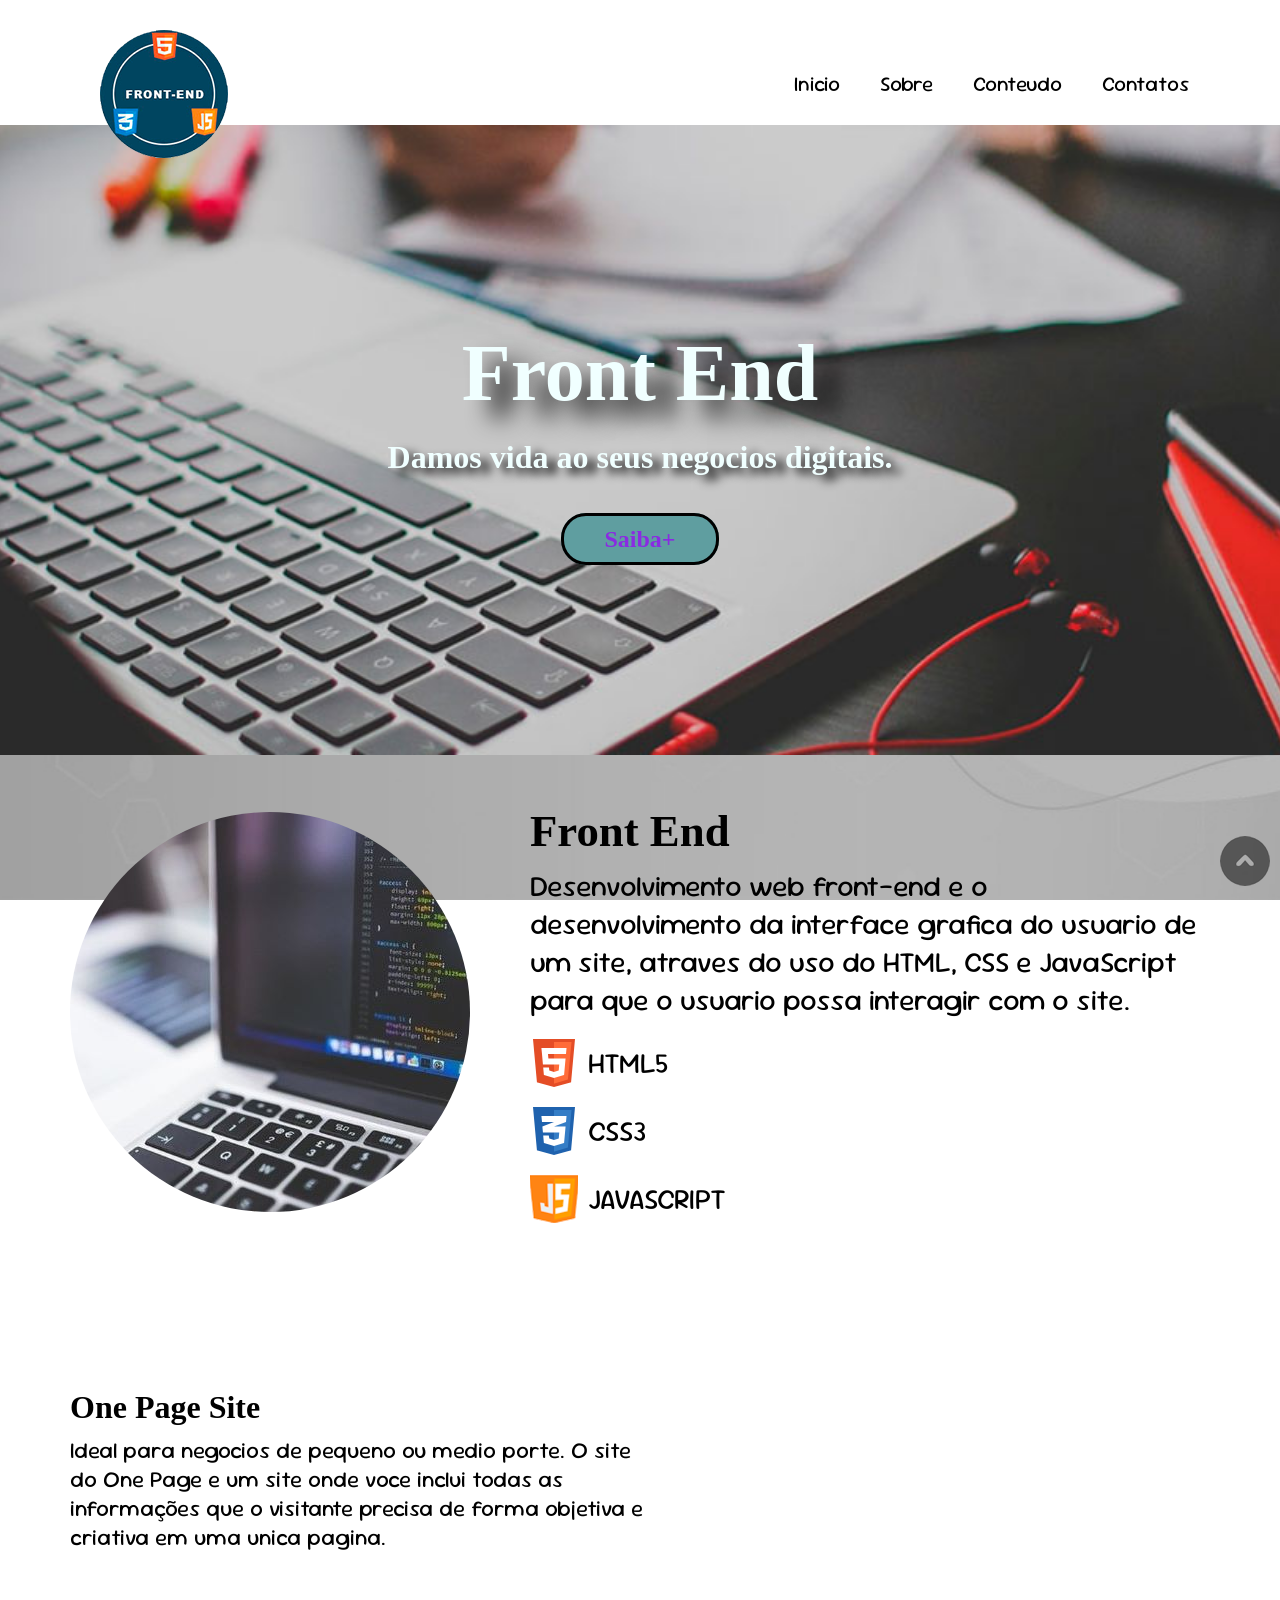
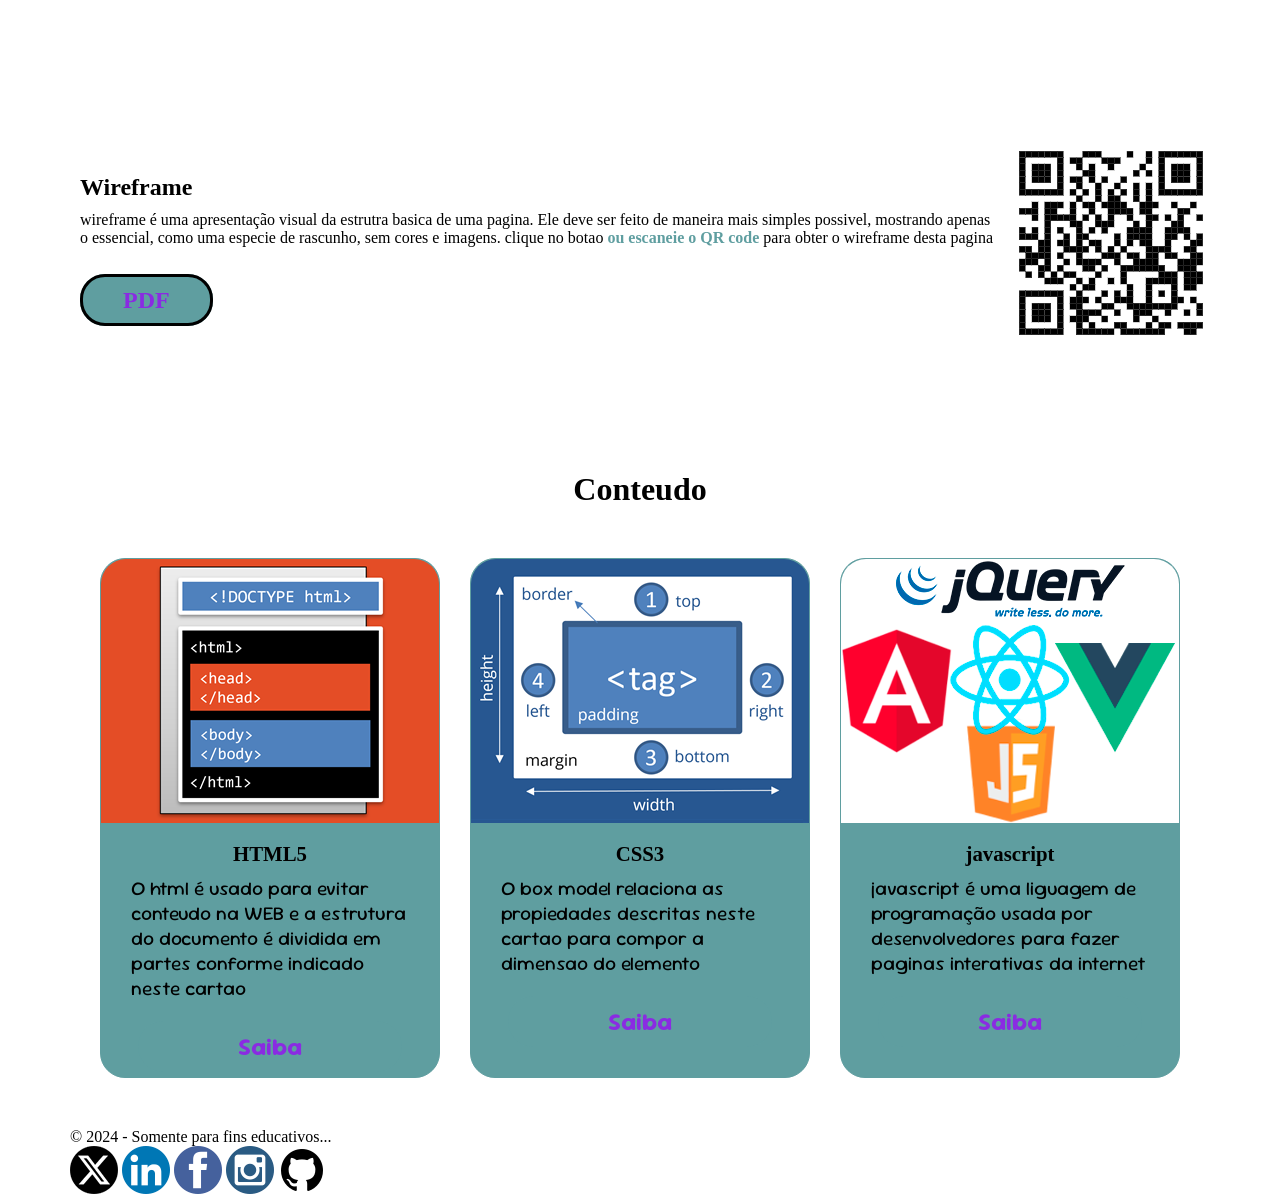
==== yvis-sirlene/yvis-sites/front end/index.html @ 54be3ee8 "site" ====
<!DOCTYPE html>
<html lang="pt-br">

<head>
    <meta charset="UTF-8">
    <meta name="viewport" content="width=device-width, initial-scale=1.0">
    <meta name="description" content="Aprenda HTML5 e CSS3 e SEO de forma simples, pratica e objetiva.">
    <!--Maximo 55 caracteres-->
    <meta name="keywords" content="html, html5, css, css3, seo, one, page...">

    <title>Frond End - One Page Site</title>
    <link rel="shortcut icon" href="img/favicon.png" type="image/x-icon">
    <link rel="stylesheet" href="style.css">
</head>

<body>
    <!--Cabeçalho-->
    <header id="inicio">
        <div class="container flex">
            <div class="logo">
                <img src="img/logo_front.png" alt="Logo Front End">
            </div>
            <nav class="menu">
                <input type="checkbox" name="check" id="check">
                <label for="check">&#x2630;</label>

                <ul>
                    <li><a href="#inicio">Inicio</a></li>
                    <li><a href="#sobre">Sobre</a></li>
                    <li><a href="#conteudo">Conteudo</a></li>
                    <li><a href="#contato">Contatos</a></li>
                </ul>
            </nav>
        </div>

    </header>

    <!--Destaque-->
    <main id="">
        <div class="container">
            <h1>Front End</h1>
            <h2>Damos vida ao seus negocios digitais.</h2>
            <a href="#" target="_blank" class="botao">Saiba+</a>
        </div>
    </main>

    <!--Sobre-->
    <section id="sobre">
        <div class="container flex2">
            <div class="destaque_sobre">
                <img src="img/html5css3.jpg" alt="HTML E CSS3">
            </div>
            <div class="texto_sobre">
                <h2>Front End</h2>
                <p>Desenvolvimento web front-end e o desenvolvimento da interface grafica do usuario de um site, atraves
                    do uso do HTML, CSS e JavaScript para que o usuario possa interagir com o site.
                </p>
                <div class="topico_sobre flex2">
                    <img src="img/html5.png" alt="HTML5">
                    <p>HTML5</p>
                </div>

                <div class="topico_sobre flex2">
                    <img src="img/css3.png" alt="CSS3">
                    <p>CSS3</p>
                </div>

                <div class="topico_sobre flex2">
                    <img src="img/js.png" alt="JavaScript">
                    <p>JAVASCRIPT</p>
                </div>


            </div>
        </div>
    </section>

    <!--One Page-->
    <section id="onepage">
        <div class="container flex3">
            <div class="texto_site">
            <h2>One Page Site</h2>
            <p>
                Ideal para negocios de pequeno ou medio porte. O site do One Page e um site onde voce inclui todas as
                informações que o visitante precisa de forma objetiva e criativa em uma unica pagina.
            </p>
        </div>
        <div class="video">
            <iframe width="560" height="315" src="https://www.youtube.com/embed/Em0R3csNMVE?si=U29N46LcOZ0AoKBj"
                title="YouTube video player" frameborder="0"
                allow="accelerometer; autoplay; clipboard-write; encrypted-media; gyroscope; picture-in-picture; web-share"
                referrerpolicy="strict-origin-when-cross-origin" allowfullscreen>
            </iframe>
        </div>
        </div>
    </section>

    <!--Wire Frame - PDF-->
    <section id="wireframe">
        <div class="container flex2">
            <div class="textowire">
            <h2>Wireframe</h2>
            <p>wireframe é uma apresentação visual da estrutra basica de uma pagina. Ele deve ser feito de maneira mais simples possivel, mostrando apenas o essencial, como uma especie de rascunho, sem cores e imagens. clique no botao <span> ou escaneie o QR code</span> para obter o wireframe desta pagina</p>
            <a href="wireframe.pdf" target="_blank" class="botao">PDF</a>
        </div>

        <div class="qrcode">
            <img src="img/yvis.png" alt="Qr code do wireframe do site." target="_blank">
        </div>
    </section>

    <!--Conteudo - Cards-->
    <section id="conteudo">
        <div class="container">
            <h2>Conteudo</h2>

<div class="Cards flex4">
    <div class="card"> <img src="img/estruturahtml.png" alt="estrutura html">
    <h3>HTML5</h3>
    <P>O html é usado para evitar conteudo na WEB e a estrutura do documento é dividida em partes conforme indicado neste cartao</P>
    <a href="#" target="_blank" class="botao">Saiba</a>
    </div>
    <div class="card"> <img src="img/boxmodel.png" alt="box model">
        <h3>CSS3</h3>
        <P>O box model relaciona as propiedades descritas neste cartao para compor a dimensao do elemento</P>
        <a href="#" target="_blank" class="botao">Saiba</a>
    </div>
<div class="card">
    <img src="img/javascript.png" alt="javascript">
    <h3>javascript</h3>
    <p> javascript é uma liguagem de programação usada por desenvolvedores para fazer paginas interativas da internet</p>
    <a href="#" target="_blank" class="botao">Saiba</a>
</div>
</div>

        </div>
    </section>

    <!--Roda Pe-->
    <footer>
        <div class="container">
            <div class="copyright">
                <p>&#169; 2024 - Somente para fins educativos...</p>
            </div>
            <div class="social">
                <a href="https://x.com/?lang=pt-br" target="_blank"><img src="img/x_twitter.png" alt="Xtwitter"></a>
                <a href="https://br.linkedin.com/?trk=guest_homepage-basic_nav-header-logo" target="_blank"><img
                        src="img/linkedin.png" alt="linkedin"></a>
                <a href="https://www.facebook.com/?locale=pt_BR" target="_blank"><img src="img/facebook.png"
                        alt="facebook"></a>
                <a href="https://www.instagram.com/patrickheiisen/" target="_blank"><img src="img/instagram.png"
                        alt="instagram"></a>
                <a href="https://github.com/PatrickHeiisen" target="_blank"><img src="img/github.png" alt=""></a>
            </div>
        </div>
    </footer>
    <a href="#inicio" id="topo">
        <img src="img/topo.png" alt="Ir para o inicio do Site">
    </a>

</body>

</html>
---- yvis-sirlene/yvis-sites/front end/style.css ----
@charset "UTF-8";

/*Fontes Externas*/

@import url('https://fonts.googleapis.com/css2?family=Pacifico&display=swap');
@import url('https://fonts.googleapis.com/css2?family=Sour+Gummy:ital,wght@0,100..900;1,100..900&display=swap');

/*Variaveis*/

:root {
    --cor1: #5F9EA0;
    /*botao*/
    --cor2: #000000;
    /*fontes*/
    --cor3: #8A2BE2;
    --cor4: #F0FFFF;
    --cor5: #EEE8AA;
    --cor6: #9ACD32;
    --cor7: red;
    /*menu, rodape, cartao*/

    --titulo: 'Pacifico display', 'sans-serif';
    --texto: 'Sour Gummy', 'sans-serif';
}

/*Reset CSS*/
* {
    margin: 0;
    padding: 0;
    border: 0;
    box-sizing: border-box;
}

/*Layout*/
.container {
    margin: 0 auto;
}

#topo {
    position: fixed;
    right: 10px;
    bottom: 10px;
}

.botao {
    text-decoration: none;
    color: var(--cor3);
    font-size: 1.5em;
    font-weight: 700;
    background: var(--cor1);
    border: 3px solid var(--cor2);
    border-radius: 25px;
    padding: 10px 40px;
}

.flex {
    display: flex;
    justify-content: space-between;
}
.flex2{
    display: flex;
    align-items: center;
}
.flex3{
    display: flex;
    flex-direction: column;
}
.flex4{
    display: flex;
    flex-wrap: wrap;
    justify-content: space-evenly;
}

.card{
    margin-top: 25px;
    width: 340px;
    height: 520px;
    background: var(--cor1);
    border: 1px solid var(--cor1);
    border-radius: 25px;
    text-align: center; 
}
.card img{
    border-radius: 25px 25px 0px 0px;
}
.card h3{
    margin-top: 15px;
    font-family: var(--cor2);
    font-size: 1.3em;
}
.card p{
    text-align: left;
    padding: 10px 30px 30px 30px;
    font-family: var(--texto);
    font-size: 1.2em;
}
.card a{
    padding: 10px 100px;
    font-family: var(--texto);
    border: 0;
}

/*CELULAR PORTRAIT - CELULAR EM PE*/
/*cabeçalho*/
header {
    height: 60px;
}

#check {
    display: none;
    /*esconde alguma coisa*/
}

label {
    font-size: 3em;
    position: fixed;
    top: 5px;
    right: 15px;
}

nav ul {
    list-style: none;
    background: var(--cor5);
    height: 100vh;
    position: fixed;
    top: 60px;
    right: -100%;
    width: 100%;
    transition: all 0.5s;
}

nav ul li {
    padding: 20px;
    border-bottom: var(--cor5) 1px solid;
}

nav ul li a {
    text-decoration: none;
    color: var(--cor1);
    font-family: var(--texto);
    font-size: 1.3em;
}

#check:checked~ul {
    right: 0;
}

/*DESTAQUE*/
main {
    height: 75vh;
    background: url(img/banner_front.jpg) no-repeat;
    background-position: center;
    background-size: cover;
    color: var(--cor4);
    display: flex;
    flex-direction: column;
    justify-content: center;
    text-align: center;
    font-family: var(--titulo);
}

main h1 {
    font-size: 3em;

}

main h2 {
    font-size: 1.5em;
    margin: 20px 0px 50px 0px;
}

/*SOBRE*/
#sobre {
    background: url(img/background5.jpg) no-repeat;
    background-size: cover;
    background-position: center;
    padding: 50px 0px;
}

.destaque_sobre {
    display: none;
}

.texto_sobre {
    color: var(--cor2);
    padding: 0px 10px;
    font-family: var(--texto);
}

.texto_sobre h2 {
    margin-bottom: 10px;
    font-family: var(--titulo);
    font-size: 2em;
}

.texto_sobre p {
    font-size: 1.4em;
}

.topico_sobre{
    margin-top: 20px;
}

.topico_sobre img{
    margin-right: 10px;
}

/*ONE PAGE*/
#onepage{
    padding: 50px 10px;
}
#onepage h2{
    font-family: var(--titulo);
    margin-bottom: 10px;
    font-size: 2em;
}
#onepage p{
    font-family: var(--texto);
    margin-bottom: 25px;
    font-size: 1.4em;
}
.video iframe{
    width: 340px;
    height: 190px;
}

/*secão wiframe*/
#wireframe{
    padding: 50px 60px;
    background: url(img/yvistrindade.png);
    background-size: cover;
    background-position: center;
}
.qrcode{
display: none;
}
.textowire span{
display: none;
}
.textowire{
padding: 0px 10px;
color: var(--cor2); 
}
.textowire h2{
    margin-bottom: 10px;
    font-family: Cambria, Cochin, Georgia, Times, 'Times New Roman', serif;
}
.textowire p{
    margin-bottom: 40px;
    font-family: Cambria, Cochin, Georgia, Times, 'Times New Roman', serif;
}

/*Cartões*/
#conteudo{
    padding: 50px 0px;
}
#conteudo h2{
    padding: 25px;
    text-align: center;
    font-size: 2em;
    font-family: var(--cor1);
}
/*CELULAR LANDESCAP - CELULAR DEITADO*/
@media (min-width:576px) {
    .container {
        max-width: 540px;
    }

    label {
        right: 70px;
    }

    /*DESTAQUE*/
    main h1,
    main h2 {
        text-shadow: var(--cor2) 0.3em 0.2em 0.3em;
    }

    /*ONE PAGE*/
    .video iframe{
        width: 560px;
        height: 315px;
    }
}

/*TABLET PORTRAIT*/
@media (min-width:768px) {
    .container {
        max-width: 720px;
    }

    label {
        right: 35px;
    }

    /*DESTAQUE*/
    main {
        height: 45vh;
    }

    main h1 {
        font-size: 5em;
    }

    main h2 {
        font-size: 2em;
    }

    /*SOBRE*/
    .texto_sobre h2{
        font-size: 2.8em;
    }
    .texto_sobre p{
        font-size: 1.8em;
    }
}

/*TABLET LANDESCAPE*/
@media (min-width:992px) {
    .container {
        max-width: 960px;
    }

    /*DESTAQUE*/
    main {
        height: 70vh;
    }
}

/*PC*/
@media (min-width:1200px) {
    .container {
        max-width: 1140px;
    }

    /**cabeçalho*/
    header {
        height: 125px;
    }

    .logo img {
        margin-top: 30px;
        margin-left: 30px;
    }

    label {
        display: none;
    }

    nav ul {
        position: static;
        height: auto;
        background: transparent;
        margin-top: 50px;
    }

    nav ul li {
        float: left;
        border: 0;
    }

    nav ul li a {
        color: var(--cor2);
    }

    nav ul li a:hover {
        color: var(--cor3);
    }

    /*SOBRE*/
    .destaque_sobre{
        display: inline;
    }
    .destaque_sobre img{
        border-radius: 50%;
        margin-right: 50px;
    }
    #sobre{
        background-attachment: fixed; /*Efeito parallax, imagem fixa de fundo*/
    }

    /*ONE PAGE*/
    .flex3{
        flex-direction: row;
        align-items: center;
    }

/*Seção wireframe*/
#wireframe{
    background-attachment: fixed;
}

#wireframe span{
    display: inline;
    color: var(--cor1);
    font-weight: 700;
}

.qrcode{
    display: inline;
    width: 250px;
    height: 250x;
}

}
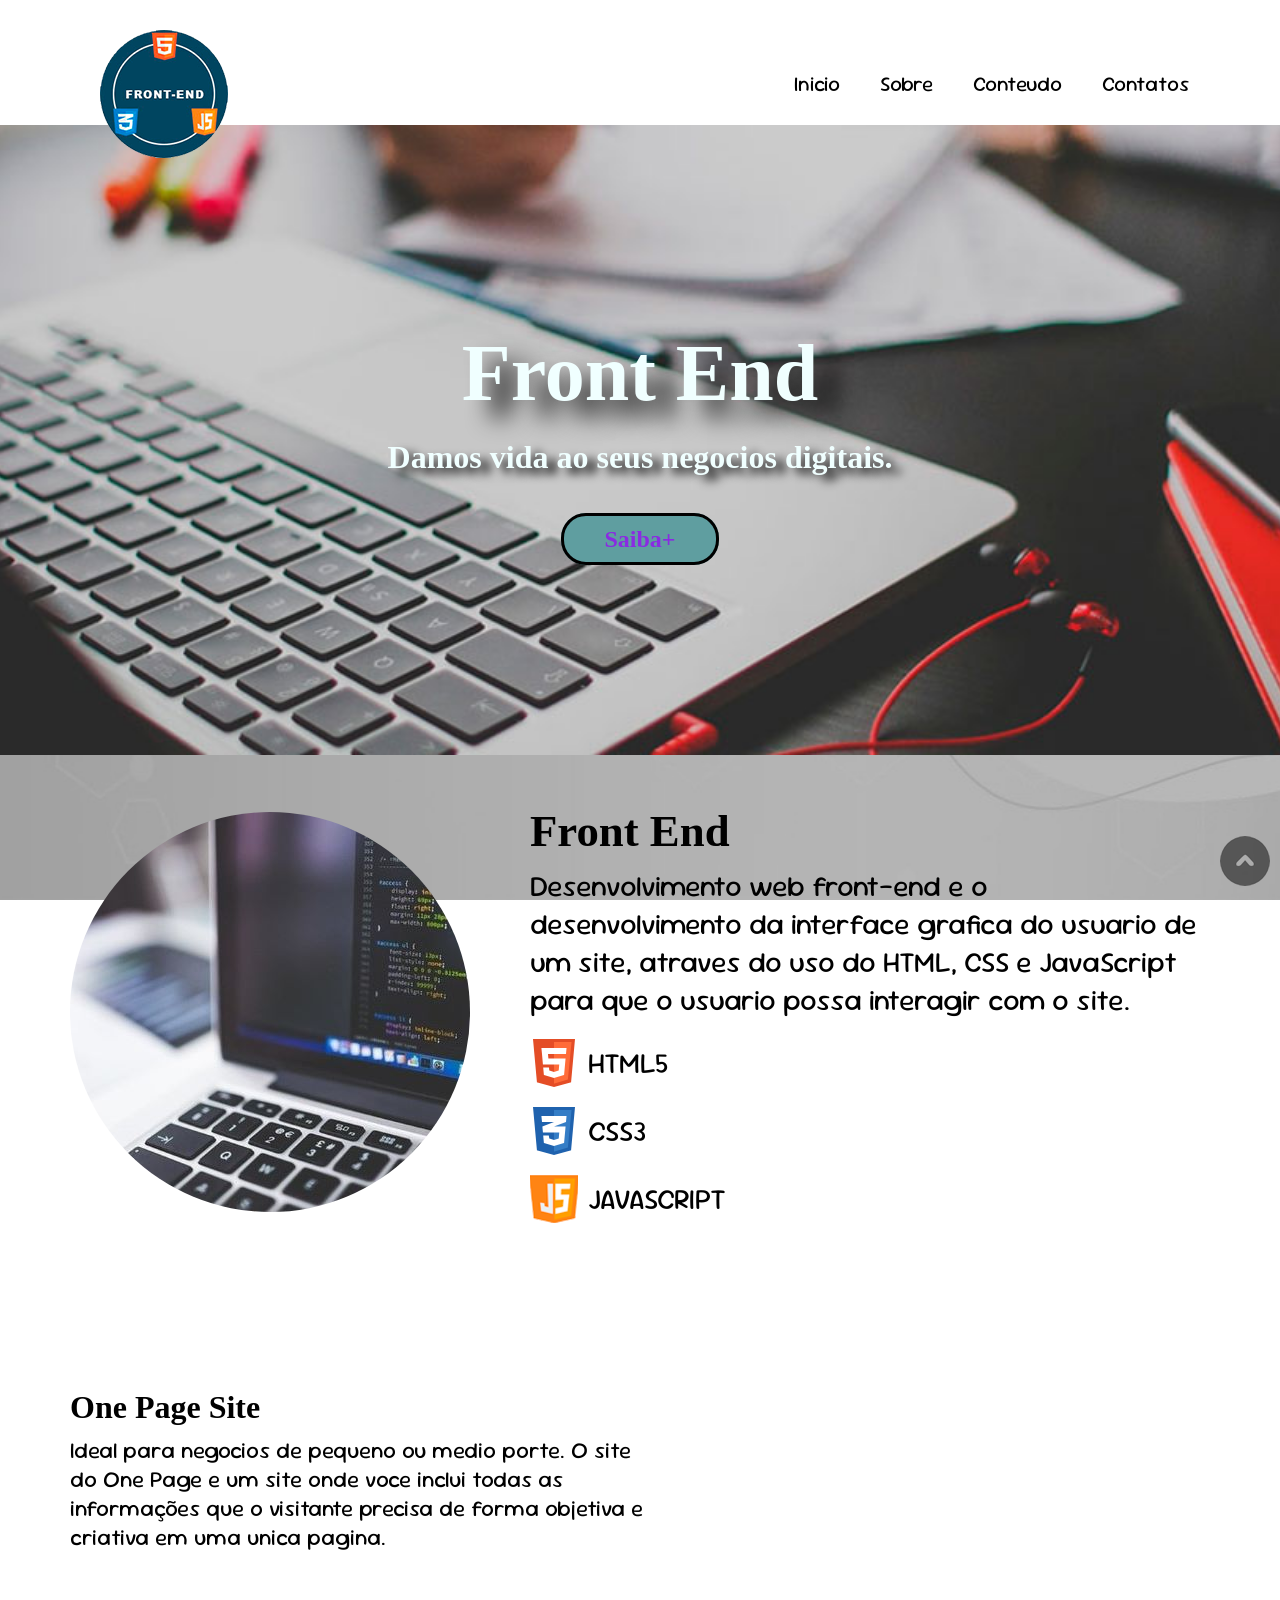
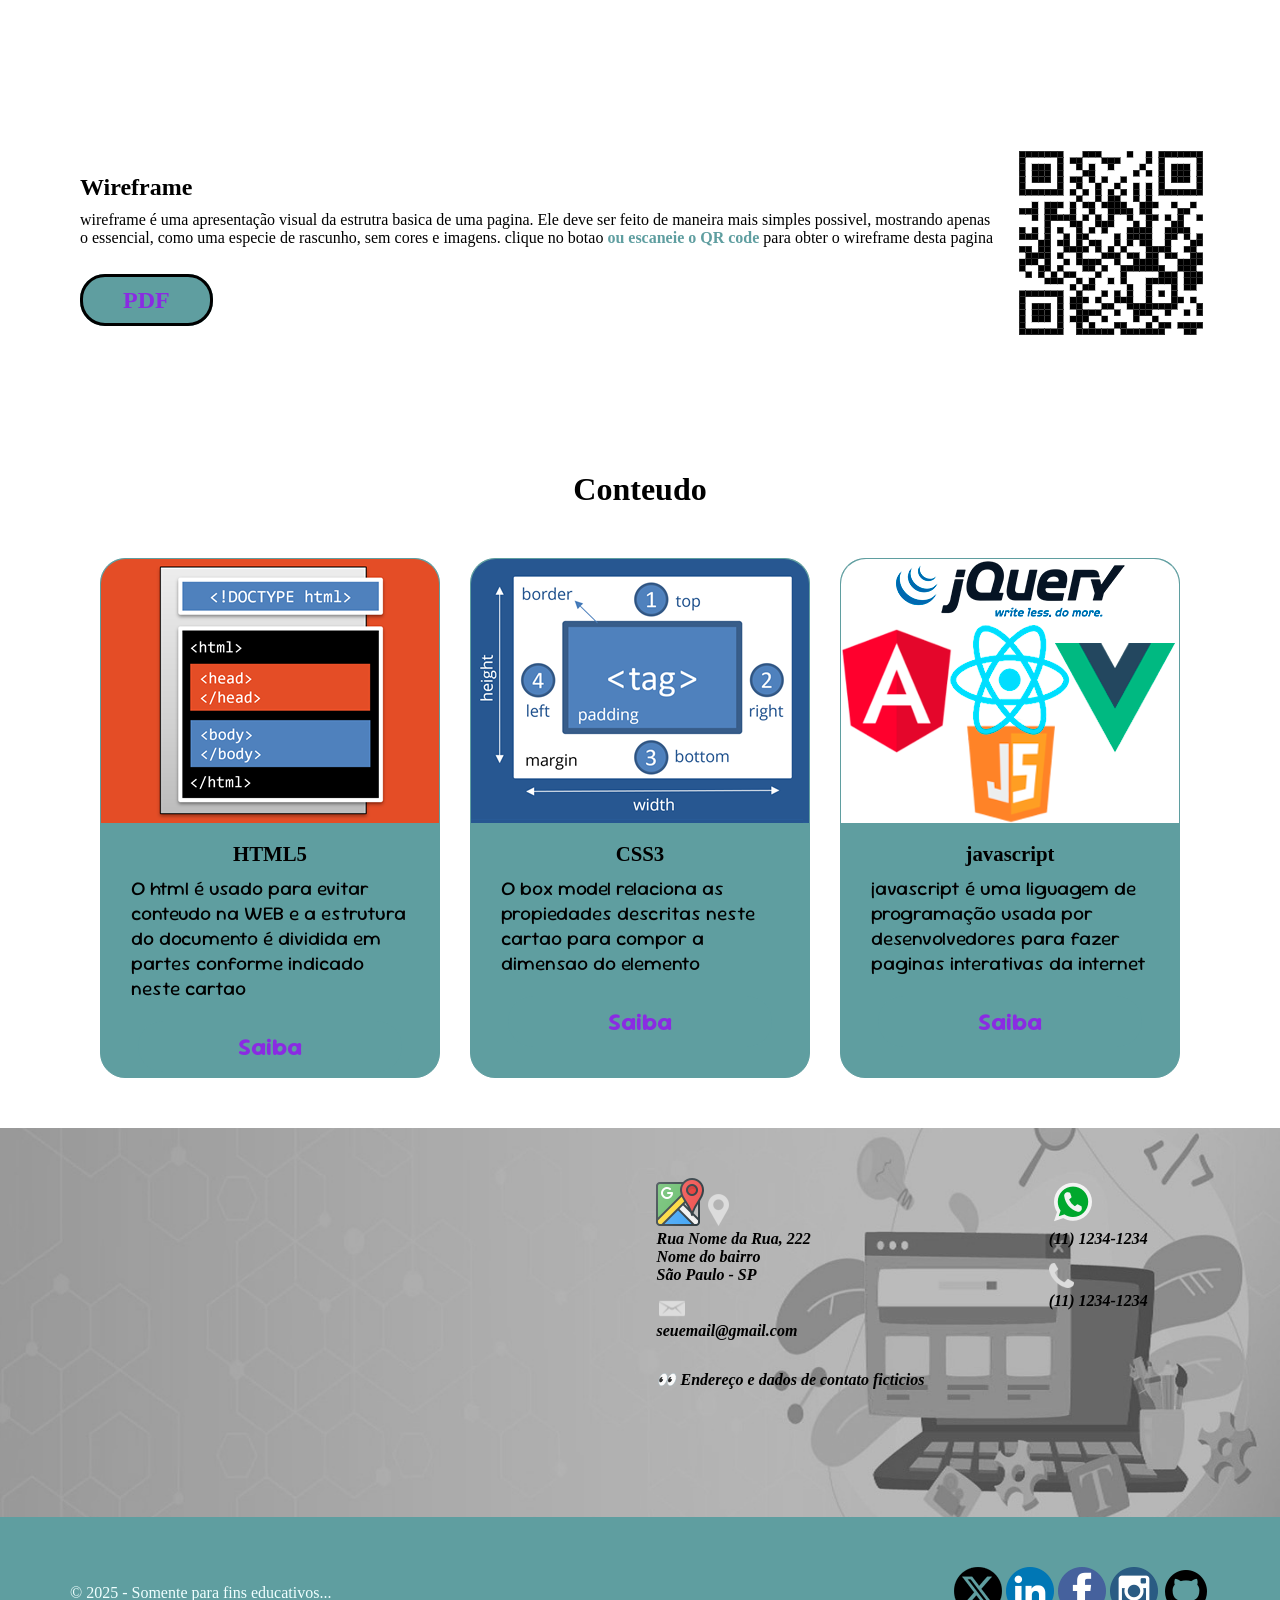
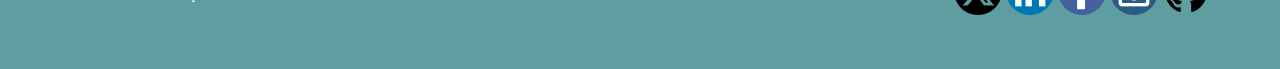
==== commit b7038e5e: "site" ====
--- a/yvis-sirlene/yvis-sites/front end/index.html
+++ b/yvis-sirlene/yvis-sites/front end/index.html
@@ -36,7 +36,7 @@
     </header>
 
     <!--Destaque-->
-    <main id="">
+    <main>
         <div class="container">
             <h1>Front End</h1>
             <h2>Damos vida ao seus negocios digitais.</h2>
@@ -79,19 +79,20 @@
     <section id="onepage">
         <div class="container flex3">
             <div class="texto_site">
-            <h2>One Page Site</h2>
-            <p>
-                Ideal para negocios de pequeno ou medio porte. O site do One Page e um site onde voce inclui todas as
-                informações que o visitante precisa de forma objetiva e criativa em uma unica pagina.
-            </p>
-        </div>
-        <div class="video">
-            <iframe width="560" height="315" src="https://www.youtube.com/embed/Em0R3csNMVE?si=U29N46LcOZ0AoKBj"
-                title="YouTube video player" frameborder="0"
-                allow="accelerometer; autoplay; clipboard-write; encrypted-media; gyroscope; picture-in-picture; web-share"
-                referrerpolicy="strict-origin-when-cross-origin" allowfullscreen>
-            </iframe>
-        </div>
+                <h2>One Page Site</h2>
+                <p>
+                    Ideal para negocios de pequeno ou medio porte. O site do One Page e um site onde voce inclui todas
+                    as
+                    informações que o visitante precisa de forma objetiva e criativa em uma unica pagina.
+                </p>
+            </div>
+            <div class="video">
+                <iframe width="560" height="315" src="https://www.youtube.com/embed/Em0R3csNMVE?si=U29N46LcOZ0AoKBj"
+                    title="YouTube video player"
+                    allow="accelerometer; autoplay; clipboard-write; encrypted-media; gyroscope; picture-in-picture; web-share"
+                    referrerpolicy="strict-origin-when-cross-origin" allowfullscreen>
+                </iframe>
+            </div>
         </div>
     </section>
 
@@ -99,13 +100,16 @@
     <section id="wireframe">
         <div class="container flex2">
             <div class="textowire">
-            <h2>Wireframe</h2>
-            <p>wireframe é uma apresentação visual da estrutra basica de uma pagina. Ele deve ser feito de maneira mais simples possivel, mostrando apenas o essencial, como uma especie de rascunho, sem cores e imagens. clique no botao <span> ou escaneie o QR code</span> para obter o wireframe desta pagina</p>
-            <a href="wireframe.pdf" target="_blank" class="botao">PDF</a>
-        </div>
-
-        <div class="qrcode">
-            <img src="img/yvis.png" alt="Qr code do wireframe do site." target="_blank">
+                <h2>Wireframe</h2>
+                <p>wireframe é uma apresentação visual da estrutra basica de uma pagina. Ele deve ser feito de maneira
+                    mais simples possivel, mostrando apenas o essencial, como uma especie de rascunho, sem cores e
+                    imagens. clique no botao <span> ou escaneie o QR code</span> para obter o wireframe desta pagina</p>
+                <a href="wireframe.pdf" target="_blank" class="botao">PDF</a>
+            </div>
+
+            <div class="qrcode">
+                <img src="img/yvis.png" alt="Qr code do wireframe do site.">
+            </div>
         </div>
     </section>
 
@@ -114,33 +118,78 @@
         <div class="container">
             <h2>Conteudo</h2>
 
-<div class="Cards flex4">
-    <div class="card"> <img src="img/estruturahtml.png" alt="estrutura html">
-    <h3>HTML5</h3>
-    <P>O html é usado para evitar conteudo na WEB e a estrutura do documento é dividida em partes conforme indicado neste cartao</P>
-    <a href="#" target="_blank" class="botao">Saiba</a>
-    </div>
-    <div class="card"> <img src="img/boxmodel.png" alt="box model">
-        <h3>CSS3</h3>
-        <P>O box model relaciona as propiedades descritas neste cartao para compor a dimensao do elemento</P>
-        <a href="#" target="_blank" class="botao">Saiba</a>
-    </div>
-<div class="card">
-    <img src="img/javascript.png" alt="javascript">
-    <h3>javascript</h3>
-    <p> javascript é uma liguagem de programação usada por desenvolvedores para fazer paginas interativas da internet</p>
-    <a href="#" target="_blank" class="botao">Saiba</a>
-</div>
-</div>
-
-        </div>
-    </section>
-
-    <!--Roda Pe-->
+            <div class="Cards flex4">
+                <div class="card"> <img src="img/estruturahtml.png" alt="estrutura html">
+                    <h3>HTML5</h3>
+                    <P>O html é usado para evitar conteudo na WEB e a estrutura do documento é dividida em partes
+                        conforme indicado neste cartao</P>
+                    <a href="#" target="_blank" class="botao">Saiba</a>
+                </div>
+                <div class="card"> <img src="img/boxmodel.png" alt="box model">
+                    <h3>CSS3</h3>
+                    <P>O box model relaciona as propiedades descritas neste cartao para compor a dimensao do elemento
+                    </P>
+                    <a href="#" target="_blank" class="botao">Saiba</a>
+                </div>
+                <div class="card">
+                    <img src="img/javascript.png" alt="javascript">
+                    <h3>javascript</h3>
+                    <p> javascript é uma liguagem de programação usada por desenvolvedores para fazer paginas
+                        interativas da internet</p>
+                    <a href="#" target="_blank" class="botao">Saiba</a>
+                </div>
+            </div>
+
+        </div>
+    </section>
+
+    <!--RodaPe-->
+    <address>
+        <div class="container flex6">
+            <div id="contato">
+                <a href="https://api.whatsapp.com/send?phone=551101234-1234">
+                    <img src="img/whatsapp.png" alt="abrir conversa">
+                    <p>(11) 1234-1234</p>
+                </a>
+
+                <img src="img/fone.png" alt="telefone">
+                <p>(11) 1234-1234</p>
+            </div>
+
+            <div class="endereco">
+                <a href="https://maps.app.goo.gl/G9pFjh1ZMdsBiUoM9">
+                    <img src="img/mapa.png" alt="google maps" class="icone mapa">
+                </a>
+
+                <img src="img/local.png" alt="local" class="icone_local">
+                <p>Rua Nome da Rua, 222</p>
+                <p>Nome do bairro</p>
+                <p>São Paulo - SP</p>
+
+                <a href="mailto:seuemail@email.com?subject-FRONTEND">
+                    <img src="img/email.png" alt="enviar e-mail">
+                    <p>seuemail@gmail.com</p>
+                </a>
+
+                <P class="dados">&#128064; Endereço e dados de contato ficticios</P>
+            </div>
+
+            <div class="google_maps">
+                <iframe
+                    src="https://www.google.com/maps/embed?pb=!1m26!1m12!1m3!1d3657.7615846960484!2d-46.5774243245469!3d-23.541076010847554!2m3!1f0!2f0!3f0!3m2!1i1024!2i768!4f13.1!4m11!3e6!4m3!3m2!1d-23.541238699999997!2d-46.574893599999996!4m5!1s0x94ce5ec26cfdcfed%3A0x49e7eb66fd4f1f2!2sSenac%20Tatuap%C3%A9%20-%20Cel.%20Lu%C3%ADs%20Americano%2C%20R.%20Cel.%20Lu%C3%ADs%20Americano%2C%20130%20-%20Tatuap%C3%A9%2C%20S%C3%A3o%20Paulo%20-%20SP%2C%2003308-020!3m2!1d-23.540923199999998!2d-46.574967799999996!5e0!3m2!1spt-BR!2sbr!4v1737588186312!5m2!1spt-BR!2sbr"
+                    width="400" height="300" style="border:0;" allowfullscreen="" loading="lazy"
+                    referrerpolicy="no-referrer-when-downgrade"></iframe>
+
+            </div>
+
+        </div>
+    </address>
+
+
     <footer>
-        <div class="container">
+        <div class="container flex5">
             <div class="copyright">
-                <p>&#169; 2024 - Somente para fins educativos...</p>
+                <p>&#169; 2025 - Somente para fins educativos...</p>
             </div>
             <div class="social">
                 <a href="https://x.com/?lang=pt-br" target="_blank"><img src="img/x_twitter.png" alt="Xtwitter"></a>
--- a/yvis-sirlene/yvis-sites/front end/style.css
+++ b/yvis-sirlene/yvis-sites/front end/style.css
@@ -71,6 +71,17 @@
     justify-content: space-evenly;
 }
 
+.flex5{
+    display: flex;
+    flex-direction: column-reverse;
+}
+
+.flex6{
+    display: flex;
+    flex-direction: column;
+    justify-content: space-around;
+}
+
 .card{
     margin-top: 25px;
     width: 340px;
@@ -258,8 +269,51 @@
     padding: 25px;
     text-align: center;
     font-size: 2em;
-    font-family: var(--cor1);
-}
+    font-family: var(--cor2);
+}
+
+/*RODAPE*/
+
+address{
+    padding: 35px 10px 50px 10px;
+    background: url(img/background5.jpg);
+    background-size: cover;
+    background-position: center;
+    color: var(--cor2);
+}
+
+address a{
+    text-decoration: none;
+    color: var(--cor2);
+}
+
+address img{
+    padding-top: 15px;
+}
+
+.icone_local{
+    display: none;
+}
+
+.dados{
+    margin: 30px 0px 15px 0px;
+}
+
+.google.maps{
+    display: none;
+}
+
+footer{
+    padding: 50px;
+    background: var(--cor1);
+    color: var(--cor4);
+    text-align: center;
+}
+
+.social{
+    margin-bottom: 15px 0px;
+}
+
 /*CELULAR LANDESCAP - CELULAR DEITADO*/
 @media (min-width:576px) {
     .container {
@@ -281,6 +335,18 @@
         width: 560px;
         height: 315px;
     }
+
+/*RODAPE*/
+.flex5{
+    flex-direction: row;
+    justify-content: space-between;
+    align-items: center;
+}
+
+.social{
+margin: 0;
+}
+
 }
 
 /*TABLET PORTRAIT*/
@@ -401,5 +467,24 @@
     width: 250px;
     height: 250x;
 }
+/*RODAPE*/
+.icone_local{
+    display: inline;
+}
+
+.icone_mapa{
+    display: none;
+}
+
+.google.maps{
+    display: inline;
+}
+
+.flex6{
+    flex-direction: row-reverse;
+    font-family: var(--texto);
+    font-weight: 700;
+}
+
 
 }
